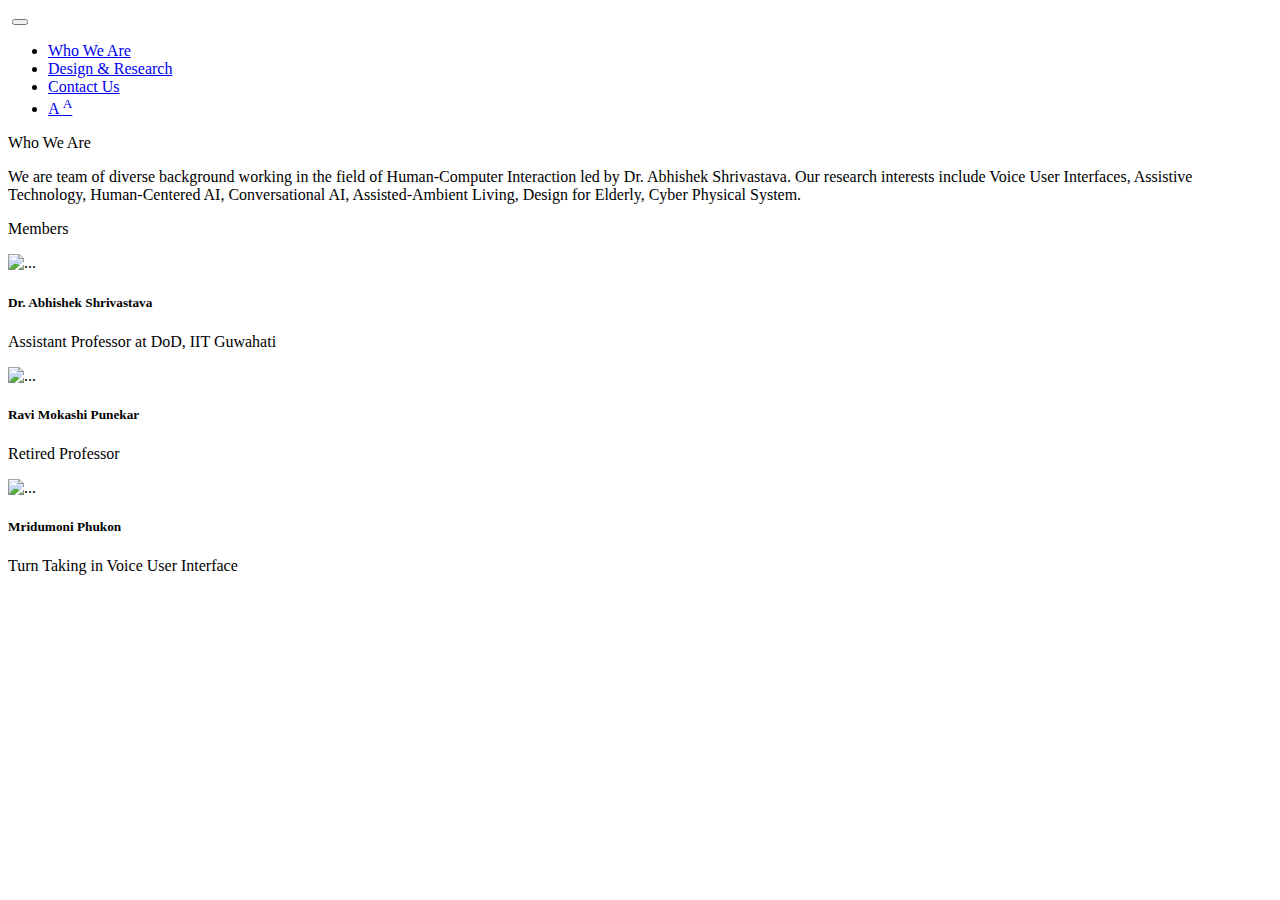
==== whoarewe.html @ 98a7ecc4 "Add files via upload" ====
<!doctype html>
<html lang="en">

<head>
    <meta charset="utf-8">
    <meta name="viewport" content="width=device-width, initial-scale=1">
    <title>Home</title>
    <link href="https://cdn.jsdelivr.net/npm/bootstrap@5.3.0-alpha1/dist/css/bootstrap.min.css" rel="stylesheet"
        integrity="sha384-GLhlTQ8iRABdZLl6O3oVMWSktQOp6b7In1Zl3/Jr59b6EGGoI1aFkw7cmDA6j6gD" crossorigin="anonymous">
    <link rel="stylesheet" type="text/css" href="https://fonts.googleapis.com/css?family=Poppins" />
    <link rel="stylesheet" type="text/css" href="https://fonts.googleapis.com/css?family=DM Sans" />
    <link rel="stylesheet" href="./assets/css/style.css">
</head>

<body>
    <nav class="navbar navbar-expand-lg bg-body-tertiary">
        <div class="container">
            <a class="navbar-brand" href="./index.html"><img src="./assets/img/DFS.png" width="50px" alt=""></a>
            <button class="navbar-toggler" type="button" data-bs-toggle="collapse" data-bs-target="#navbarNavDropdown"
                aria-controls="navbarNavDropdown" aria-expanded="false" aria-label="Toggle navigation">
                <span class="navbar-toggler-icon"></span>
            </button>
            <div class="collapse navbar-collapse" id="navbarNavDropdown">
                <ul class="navbar-nav ms-auto">
                    <li class="nav-item">
                        <a class="nav-link active" aria-current="page" href="./whoarewe.html">Who We Are</a>
                    </li>
                    <li class="nav-item">
                        <a class="nav-link" href="./designandresearch.html">Design & Research</a>
                    </li>
                    <li class="nav-item">
                        <a class="nav-link" href="./contactus.html">Contact Us</a>
                    </li>
                    <li class="nav-item">
                        <a class="nav-link" href="#">A <sup>A</sup></a>
                    </li>
                </ul>
            </div>
        </div>
    </nav>

    <div class="container">
        <div class="p-5"></div>
        <div class="row">
            <div class="col-md-5 col-12">
                <p class="h3 headingFont">
                    Who We Are
                </p>
            </div>
            <div class="col-md-7 col-12">
                <p class="normalFont">
                    We are team of diverse background working in the field of Human-Computer Interaction led by Dr.
                    Abhishek
                    Shrivastava. Our research interests include Voice User Interfaces, Assistive Technology,
                    Human-Centered
                    AI, Conversational AI, Assisted-Ambient Living, Design for Elderly, Cyber Physical System.
                </p>
            </div>
        </div>
    </div>

    <div class="p-5"></div>
            
    <!-- Faculty -->
    <div class="container">
        <!-- upcoming -->
        <p class="h3 headingFont">Members</p>
        <div class="p-3"></div>
        <div class="row">
            <div class="col-md-4 col-12">
                <div class="p-2">

                    <div class="card">
                        <img src="./assets/img/Sir.png" class="card-img-top" alt="...">
                        <div class="card-body">
                            <h5 class="card-title">Dr. Abhishek Shrivastava</h5>
                            <p class="card-text">Assistant Professor at DoD, IIT Guwahati</p>
                        </div>
                    </div>
                </div>
            </div>
            <div class="col-md-4 col-12">
                <div class="p-2">

                    <div class="card">
                        <img src="./assets/img/Sirr.png" class="card-img-top" alt="...">
                        <div class="card-body">
                            <h5 class="card-title">Ravi Mokashi Punekar</h5>
                            <p class="card-text">Retired Professor</p>
                        </div>
                    </div>
                </div>
            </div>
            <div class="col-md-4 col-12">
                <div class="p-2">

                    <div class="card">
                        <img src="./assets/img/Mridumoni.png" class="card-img-top" alt="...">
                        <div class="card-body">
                            <h5 class="card-title">Mridumoni Phukon</h5>
                            <p class="card-text">Turn Taking in Voice User Interface</p>
                        </div>
                    </div>
                </div>
            </div>
        </div>
    </div>

    <script src="https://cdn.jsdelivr.net/npm/bootstrap@5.3.0-alpha1/dist/js/bootstrap.bundle.min.js"
        integrity="sha384-w76AqPfDkMBDXo30jS1Sgez6pr3x5MlQ1ZAGC+nuZB+EYdgRZgiwxhTBTkF7CXvN"
        crossorigin="anonymous"></script>
</body>

</html>
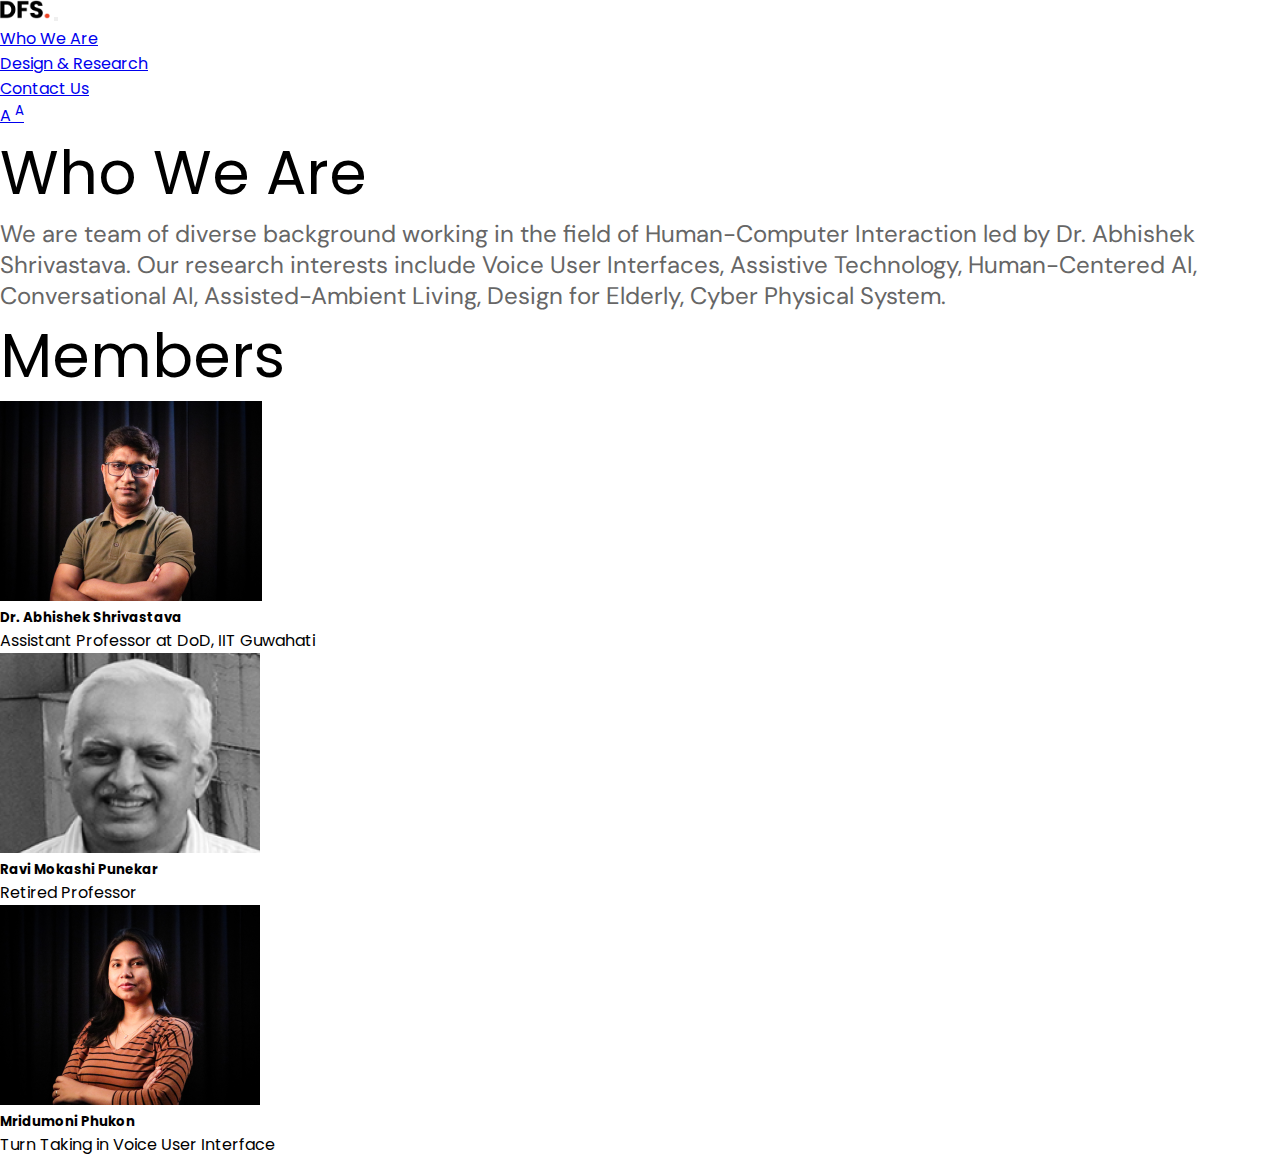
==== commit 62f53953: "Add files via upload" ====
--- a/whoarewe.html
+++ b/whoarewe.html
@@ -71,9 +71,11 @@
                 <div class="p-2">
 
                     <div class="card">
+                        <a href="./drabhishek.html" style="color: inherit; text-decoration: none;">
                         <img src="./assets/img/Sir.png" class="card-img-top" alt="...">
+                        </a>
                         <div class="card-body">
-                            <h5 class="card-title">Dr. Abhishek Shrivastava</h5>
+                            <h5 class="card-title"><a href="./drabhishek.html" style="color: inherit; text-decoration: none;">Dr. Abhishek Shrivastava</a></h5>
                             <p class="card-text">Assistant Professor at DoD, IIT Guwahati</p>
                         </div>
                     </div>
--- a/assets/css/style.css
+++ b/assets/css/style.css
@@ -0,0 +1,42 @@
+* {
+    margin: 0px;
+    padding: 0px;
+    font-family: 'Poppins';
+    font-style: normal;
+}
+
+:root{
+    --custom-grey1:#666666;
+}
+
+.full {
+    min-height: 100vh;
+}
+
+.navbar {
+    background-color: transparent !important;
+}
+
+.headingFont {
+    font-weight: 400;
+    font-size: 60px;
+}
+
+.btn-custom {
+    border: 1px solid black;
+    border-radius: 40px;
+    height: 70px;
+}
+
+.card {
+    border: 0px;
+}
+
+.normalFont {
+    font-family: 'DM Sans';
+    font-style: normal;
+    font-weight: 400;
+    font-size: 24px;
+    color: var(--custom-grey1);
+
+}